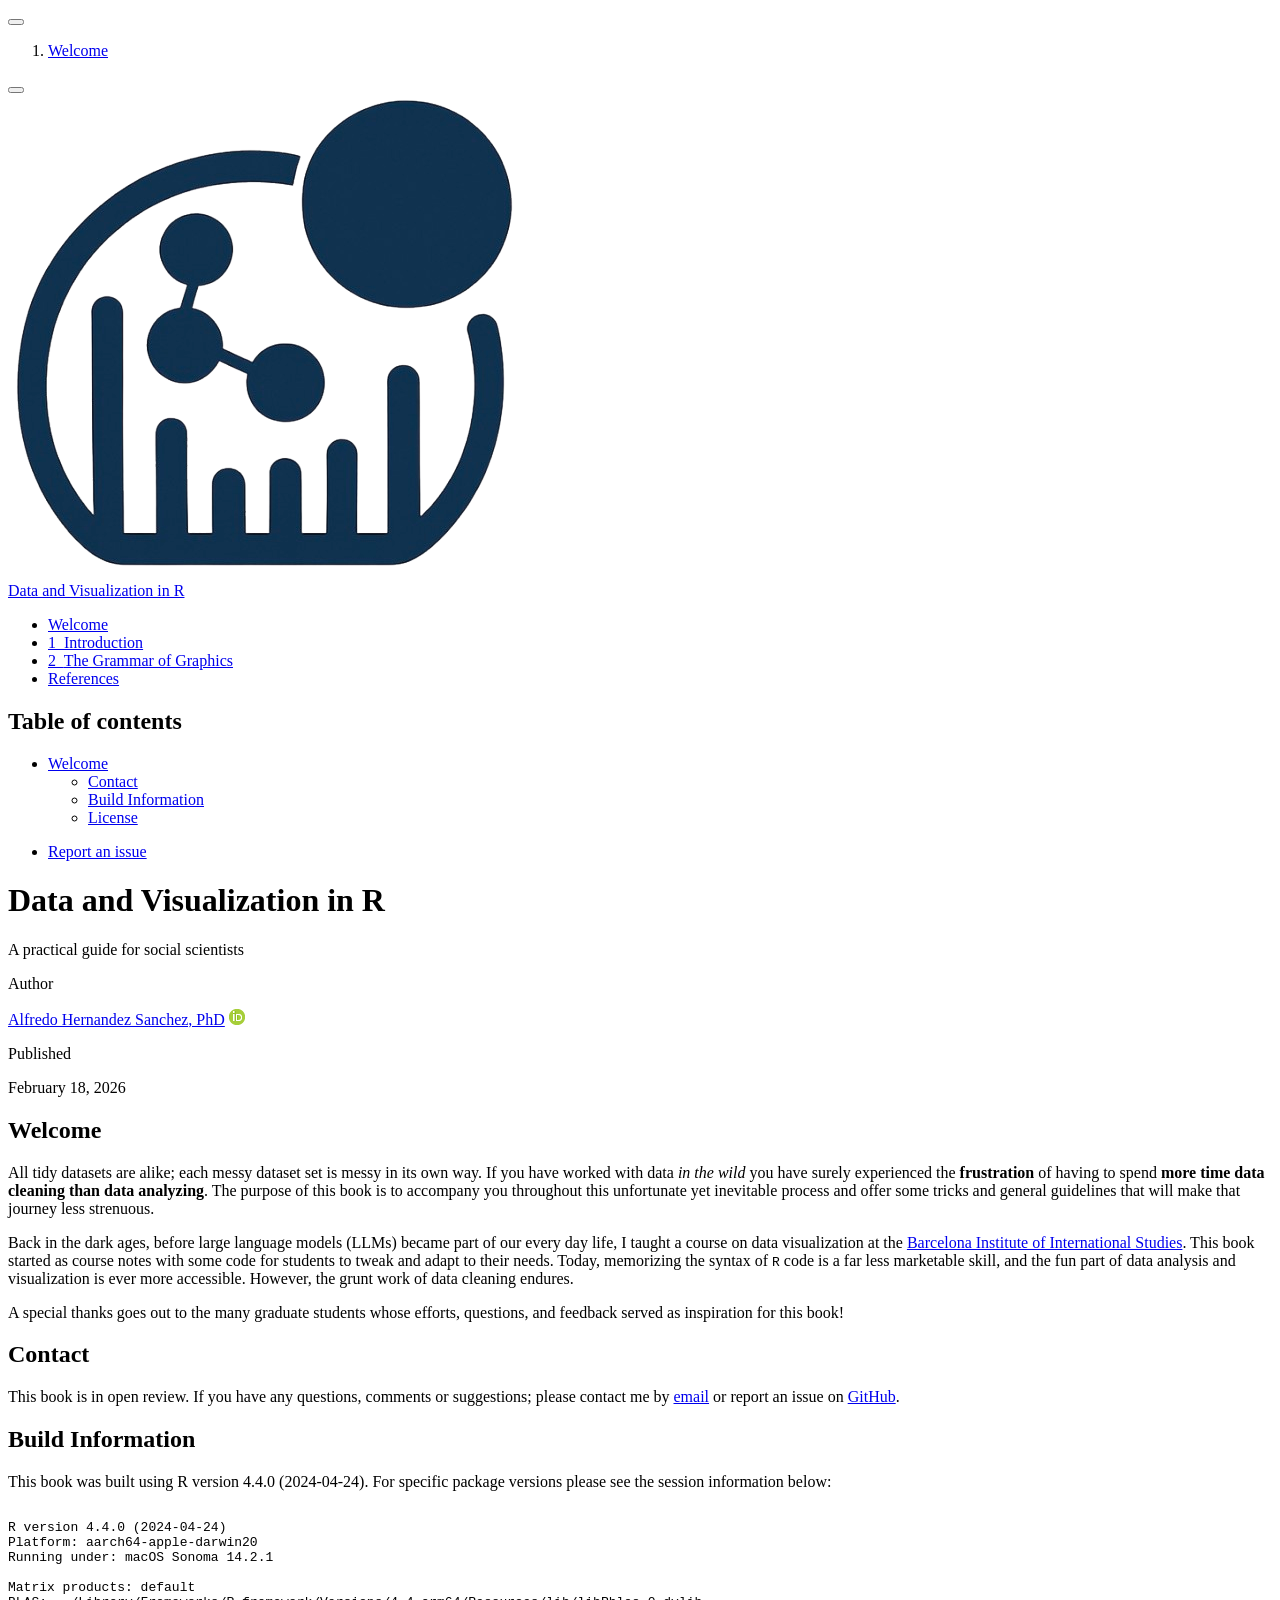
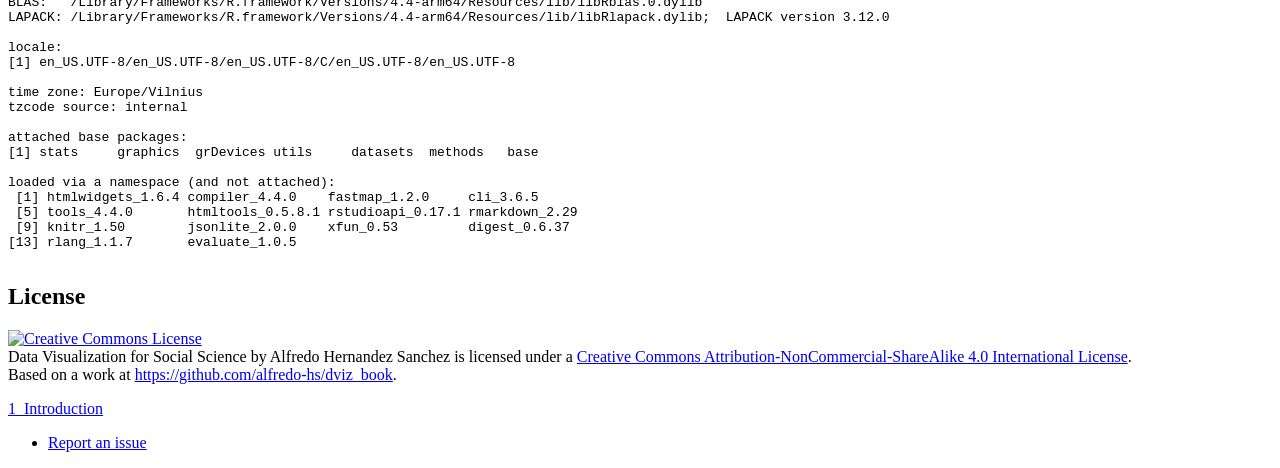
==== _book/index.html @ f852b3b5 "minimal changes" ====
<!DOCTYPE html>
<html xmlns="http://www.w3.org/1999/xhtml" lang="en" xml:lang="en"><head>

<meta charset="utf-8">
<meta name="generator" content="quarto-1.6.39">

<meta name="viewport" content="width=device-width, initial-scale=1.0, user-scalable=yes">

<meta name="author" content="Alfredo Hernandez Sanchez, PhD">
<meta name="dcterms.date" content="2026-02-18">

<title>Data and Visualization in R</title>
<style>
code{white-space: pre-wrap;}
span.smallcaps{font-variant: small-caps;}
div.columns{display: flex; gap: min(4vw, 1.5em);}
div.column{flex: auto; overflow-x: auto;}
div.hanging-indent{margin-left: 1.5em; text-indent: -1.5em;}
ul.task-list{list-style: none;}
ul.task-list li input[type="checkbox"] {
  width: 0.8em;
  margin: 0 0.8em 0.2em -1em; /* quarto-specific, see https://github.com/quarto-dev/quarto-cli/issues/4556 */ 
  vertical-align: middle;
}
</style>


<script src="site_libs/quarto-nav/quarto-nav.js"></script>
<script src="site_libs/quarto-nav/headroom.min.js"></script>
<script src="site_libs/clipboard/clipboard.min.js"></script>
<script src="site_libs/quarto-search/autocomplete.umd.js"></script>
<script src="site_libs/quarto-search/fuse.min.js"></script>
<script src="site_libs/quarto-search/quarto-search.js"></script>
<meta name="quarto:offset" content="./">
<link href="./intro.html" rel="next">
<script src="site_libs/quarto-html/quarto.js"></script>
<script src="site_libs/quarto-html/popper.min.js"></script>
<script src="site_libs/quarto-html/tippy.umd.min.js"></script>
<script src="site_libs/quarto-html/anchor.min.js"></script>
<link href="site_libs/quarto-html/tippy.css" rel="stylesheet">
<link href="site_libs/quarto-html/quarto-syntax-highlighting-e26003cea8cd680ca0c55a263523d882.css" rel="stylesheet" id="quarto-text-highlighting-styles">
<script src="site_libs/bootstrap/bootstrap.min.js"></script>
<link href="site_libs/bootstrap/bootstrap-icons.css" rel="stylesheet">
<link href="site_libs/bootstrap/bootstrap-626149efe8f5d16e1d391ba177679bf0.min.css" rel="stylesheet" append-hash="true" id="quarto-bootstrap" data-mode="light">
<script id="quarto-search-options" type="application/json">{
  "location": "sidebar",
  "copy-button": false,
  "collapse-after": 3,
  "panel-placement": "start",
  "type": "textbox",
  "limit": 50,
  "keyboard-shortcut": [
    "f",
    "/",
    "s"
  ],
  "show-item-context": false,
  "language": {
    "search-no-results-text": "No results",
    "search-matching-documents-text": "matching documents",
    "search-copy-link-title": "Copy link to search",
    "search-hide-matches-text": "Hide additional matches",
    "search-more-match-text": "more match in this document",
    "search-more-matches-text": "more matches in this document",
    "search-clear-button-title": "Clear",
    "search-text-placeholder": "",
    "search-detached-cancel-button-title": "Cancel",
    "search-submit-button-title": "Submit",
    "search-label": "Search"
  }
}</script>


<link rel="stylesheet" href="styles.css">
</head>

<body class="nav-sidebar floating">

<div id="quarto-search-results"></div>
  <header id="quarto-header" class="headroom fixed-top">
  <nav class="quarto-secondary-nav">
    <div class="container-fluid d-flex">
      <button type="button" class="quarto-btn-toggle btn" data-bs-toggle="collapse" role="button" data-bs-target=".quarto-sidebar-collapse-item" aria-controls="quarto-sidebar" aria-expanded="false" aria-label="Toggle sidebar navigation" onclick="if (window.quartoToggleHeadroom) { window.quartoToggleHeadroom(); }">
        <i class="bi bi-layout-text-sidebar-reverse"></i>
      </button>
        <nav class="quarto-page-breadcrumbs" aria-label="breadcrumb"><ol class="breadcrumb"><li class="breadcrumb-item"><a href="./index.html">Welcome</a></li></ol></nav>
        <a class="flex-grow-1" role="navigation" data-bs-toggle="collapse" data-bs-target=".quarto-sidebar-collapse-item" aria-controls="quarto-sidebar" aria-expanded="false" aria-label="Toggle sidebar navigation" onclick="if (window.quartoToggleHeadroom) { window.quartoToggleHeadroom(); }">      
        </a>
      <button type="button" class="btn quarto-search-button" aria-label="Search" onclick="window.quartoOpenSearch();">
        <i class="bi bi-search"></i>
      </button>
    </div>
  </nav>
</header>
<!-- content -->
<div id="quarto-content" class="quarto-container page-columns page-rows-contents page-layout-article">
<!-- sidebar -->
  <nav id="quarto-sidebar" class="sidebar collapse collapse-horizontal quarto-sidebar-collapse-item sidebar-navigation floating overflow-auto">
    <div class="pt-lg-2 mt-2 text-left sidebar-header sidebar-header-stacked">
      <a href="./index.html" class="sidebar-logo-link">
      <img src="./resources/icon.png" alt="" class="sidebar-logo py-0 d-lg-inline d-none">
      </a>
    <div class="sidebar-title mb-0 py-0">
      <a href="./">Data and Visualization in R</a> 
        <div class="sidebar-tools-main">
    <a href="https://github.com/alfredo-hs/dviz_book" title="Source Code" class="quarto-navigation-tool px-1" aria-label="Source Code"><i class="bi bi-github"></i></a>
  <a href="" class="quarto-reader-toggle quarto-navigation-tool px-1" onclick="window.quartoToggleReader(); return false;" title="Toggle reader mode">
  <div class="quarto-reader-toggle-btn">
  <i class="bi"></i>
  </div>
</a>
</div>
    </div>
      </div>
        <div class="mt-2 flex-shrink-0 align-items-center">
        <div class="sidebar-search">
        <div id="quarto-search" class="" title="Search"></div>
        </div>
        </div>
    <div class="sidebar-menu-container"> 
    <ul class="list-unstyled mt-1">
        <li class="sidebar-item">
  <div class="sidebar-item-container"> 
  <a href="./index.html" class="sidebar-item-text sidebar-link active">
 <span class="menu-text">Welcome</span></a>
  </div>
</li>
        <li class="sidebar-item">
  <div class="sidebar-item-container"> 
  <a href="./intro.html" class="sidebar-item-text sidebar-link">
 <span class="menu-text"><span class="chapter-number">1</span>&nbsp; <span class="chapter-title">Introduction</span></span></a>
  </div>
</li>
        <li class="sidebar-item">
  <div class="sidebar-item-container"> 
  <a href="./ggbasics.html" class="sidebar-item-text sidebar-link">
 <span class="menu-text"><span class="chapter-number">2</span>&nbsp; <span class="chapter-title">The Grammar of Graphics</span></span></a>
  </div>
</li>
        <li class="sidebar-item">
  <div class="sidebar-item-container"> 
  <a href="./references.html" class="sidebar-item-text sidebar-link">
 <span class="menu-text">References</span></a>
  </div>
</li>
    </ul>
    </div>
</nav>
<div id="quarto-sidebar-glass" class="quarto-sidebar-collapse-item" data-bs-toggle="collapse" data-bs-target=".quarto-sidebar-collapse-item"></div>
<!-- margin-sidebar -->
    <div id="quarto-margin-sidebar" class="sidebar margin-sidebar">
        <nav id="TOC" role="doc-toc" class="toc-active">
    <h2 id="toc-title">Table of contents</h2>
   
  <ul>
  <li><a href="#welcome" id="toc-welcome" class="nav-link active" data-scroll-target="#welcome">Welcome</a>
  <ul class="collapse">
  <li><a href="#contact" id="toc-contact" class="nav-link" data-scroll-target="#contact">Contact</a></li>
  <li><a href="#build-information" id="toc-build-information" class="nav-link" data-scroll-target="#build-information">Build Information</a></li>
  <li><a href="#license" id="toc-license" class="nav-link" data-scroll-target="#license">License</a></li>
  </ul></li>
  </ul>
<div class="toc-actions"><ul><li><a href="https://github.com/alfredo-hs/dviz_book/issues/new" class="toc-action"><i class="bi bi-github"></i>Report an issue</a></li></ul></div></nav>
    </div>
<!-- main -->
<main class="content" id="quarto-document-content">

<header id="title-block-header" class="quarto-title-block default">
<div class="quarto-title">
<h1 class="title">Data and Visualization in R</h1>
<p class="subtitle lead">A practical guide for social scientists</p>
</div>



<div class="quarto-title-meta">

    <div>
    <div class="quarto-title-meta-heading">Author</div>
    <div class="quarto-title-meta-contents">
             <p><a href="www.alfredohs.com">Alfredo Hernandez Sanchez, PhD</a> <a href="https://orcid.org/0000-0001-7643-249X" class="quarto-title-author-orcid"> <img src="[data-uri]"></a></p>
          </div>
  </div>
    
    <div>
    <div class="quarto-title-meta-heading">Published</div>
    <div class="quarto-title-meta-contents">
      <p class="date">February 18, 2026</p>
    </div>
  </div>
  
    
  </div>
  


</header>


<section id="welcome" class="level1 unnumbered">
<h1 class="unnumbered">Welcome</h1>
<p>All tidy datasets are alike; each messy dataset set is messy in its own way. If you have worked with data <em>in the wild</em> you have surely experienced the <strong>frustration</strong> of having to spend <strong>more time data cleaning than data analyzing</strong>. The purpose of this book is to accompany you throughout this unfortunate yet inevitable process and offer some tricks and general guidelines that will make that journey less strenuous.</p>
<p>Back in the dark ages, before large language models (LLMs) became part of our every day life, I taught a course on data visualization at the <a href="https://www.ibei.org/en" target="_blank">Barcelona Institute of International Studies</a>. This book started as course notes with some code for students to tweak and adapt to their needs. Today, memorizing the syntax of <code>R</code> code is a far less marketable skill, and the fun part of data analysis and visualization is ever more accessible. However, the grunt work of data cleaning endures.</p>
<!-- Data, much like life itself, is probably always have some chaotic element to it.  -->
<!-- This book offers a gentle introduction to data visualization using R and -- occasionally -- python. In this book you will learn how to make beautiful, informative, and reproducible visualizations with examples from different social sciences. It is inspired by a course on Data Visualization that <a href="https://alhdzsz.net/" target="_blank">I</a> taught at the <a href="https://www.ibei.org/en" target="_blank">Barcelona Institute of International Studies</a>.  -->
<p>A special thanks goes out to the many graduate students whose efforts, questions, and feedback served as inspiration for this book!</p>
<section id="contact" class="level2 unnumbered">
<h2 class="unnumbered anchored" data-anchor-id="contact">Contact</h2>
<p>This book is in open review. If you have any questions, comments or suggestions; please contact me by <a href="mailto:alhdzsz@gmail.com">email</a> or report an issue on <a href="https://github.com/alfredo-hs/dviz_book">GitHub</a>.</p>
</section>
<section id="build-information" class="level2">
<h2 class="anchored" data-anchor-id="build-information">Build Information</h2>
<p>This book was built using R version 4.4.0 (2024-04-24). For specific package versions please see the session information below:</p>
<div class="cell">
<div class="cell-output cell-output-stdout">
<pre><code>R version 4.4.0 (2024-04-24)
Platform: aarch64-apple-darwin20
Running under: macOS Sonoma 14.2.1

Matrix products: default
BLAS:   /Library/Frameworks/R.framework/Versions/4.4-arm64/Resources/lib/libRblas.0.dylib 
LAPACK: /Library/Frameworks/R.framework/Versions/4.4-arm64/Resources/lib/libRlapack.dylib;  LAPACK version 3.12.0

locale:
[1] en_US.UTF-8/en_US.UTF-8/en_US.UTF-8/C/en_US.UTF-8/en_US.UTF-8

time zone: Europe/Vilnius
tzcode source: internal

attached base packages:
[1] stats     graphics  grDevices utils     datasets  methods   base     

loaded via a namespace (and not attached):
 [1] htmlwidgets_1.6.4 compiler_4.4.0    fastmap_1.2.0     cli_3.6.5        
 [5] tools_4.4.0       htmltools_0.5.8.1 rstudioapi_0.17.1 rmarkdown_2.29   
 [9] knitr_1.50        jsonlite_2.0.0    xfun_0.53         digest_0.6.37    
[13] rlang_1.1.7       evaluate_1.0.5   </code></pre>
</div>
</div>
</section>
<section id="license" class="level2 unnumbered">
<h2 class="unnumbered anchored" data-anchor-id="license">License</h2>
<p><a rel="license" href="http://creativecommons.org/licenses/by-nc-sa/4.0/"><img src="https://i.creativecommons.org/l/by-nc-sa/4.0/88x31.png" alt="Creative Commons License" style="border-width:0"></a><br><span xmlns:dct="http://purl.org/dc/terms/" property="dct:title">Data Visualization for Social Science</span> by <span xmlns:cc="http://creativecommons.org/ns#" property="cc:attributionName">Alfredo Hernandez Sanchez</span> is licensed under a <a rel="license" href="http://creativecommons.org/licenses/by-nc-sa/4.0/">Creative Commons Attribution-NonCommercial-ShareAlike 4.0 International License</a>.<br>Based on a work at <a xmlns:dct="http://purl.org/dc/terms/" href="https://github.com/alhdzsz/dviz_book" rel="dct:source">https://github.com/alfredo-hs/dviz_book</a>.</p>


</section>
</section>

</main> <!-- /main -->
<script id="quarto-html-after-body" type="application/javascript">
window.document.addEventListener("DOMContentLoaded", function (event) {
  const toggleBodyColorMode = (bsSheetEl) => {
    const mode = bsSheetEl.getAttribute("data-mode");
    const bodyEl = window.document.querySelector("body");
    if (mode === "dark") {
      bodyEl.classList.add("quarto-dark");
      bodyEl.classList.remove("quarto-light");
    } else {
      bodyEl.classList.add("quarto-light");
      bodyEl.classList.remove("quarto-dark");
    }
  }
  const toggleBodyColorPrimary = () => {
    const bsSheetEl = window.document.querySelector("link#quarto-bootstrap");
    if (bsSheetEl) {
      toggleBodyColorMode(bsSheetEl);
    }
  }
  toggleBodyColorPrimary();  
  const icon = "";
  const anchorJS = new window.AnchorJS();
  anchorJS.options = {
    placement: 'right',
    icon: icon
  };
  anchorJS.add('.anchored');
  const isCodeAnnotation = (el) => {
    for (const clz of el.classList) {
      if (clz.startsWith('code-annotation-')) {                     
        return true;
      }
    }
    return false;
  }
  const onCopySuccess = function(e) {
    // button target
    const button = e.trigger;
    // don't keep focus
    button.blur();
    // flash "checked"
    button.classList.add('code-copy-button-checked');
    var currentTitle = button.getAttribute("title");
    button.setAttribute("title", "Copied!");
    let tooltip;
    if (window.bootstrap) {
      button.setAttribute("data-bs-toggle", "tooltip");
      button.setAttribute("data-bs-placement", "left");
      button.setAttribute("data-bs-title", "Copied!");
      tooltip = new bootstrap.Tooltip(button, 
        { trigger: "manual", 
          customClass: "code-copy-button-tooltip",
          offset: [0, -8]});
      tooltip.show();    
    }
    setTimeout(function() {
      if (tooltip) {
        tooltip.hide();
        button.removeAttribute("data-bs-title");
        button.removeAttribute("data-bs-toggle");
        button.removeAttribute("data-bs-placement");
      }
      button.setAttribute("title", currentTitle);
      button.classList.remove('code-copy-button-checked');
    }, 1000);
    // clear code selection
    e.clearSelection();
  }
  const getTextToCopy = function(trigger) {
      const codeEl = trigger.previousElementSibling.cloneNode(true);
      for (const childEl of codeEl.children) {
        if (isCodeAnnotation(childEl)) {
          childEl.remove();
        }
      }
      return codeEl.innerText;
  }
  const clipboard = new window.ClipboardJS('.code-copy-button:not([data-in-quarto-modal])', {
    text: getTextToCopy
  });
  clipboard.on('success', onCopySuccess);
  if (window.document.getElementById('quarto-embedded-source-code-modal')) {
    const clipboardModal = new window.ClipboardJS('.code-copy-button[data-in-quarto-modal]', {
      text: getTextToCopy,
      container: window.document.getElementById('quarto-embedded-source-code-modal')
    });
    clipboardModal.on('success', onCopySuccess);
  }
    var localhostRegex = new RegExp(/^(?:http|https):\/\/localhost\:?[0-9]*\//);
    var mailtoRegex = new RegExp(/^mailto:/);
      var filterRegex = new RegExp('/' + window.location.host + '/');
    var isInternal = (href) => {
        return filterRegex.test(href) || localhostRegex.test(href) || mailtoRegex.test(href);
    }
    // Inspect non-navigation links and adorn them if external
 	var links = window.document.querySelectorAll('a[href]:not(.nav-link):not(.navbar-brand):not(.toc-action):not(.sidebar-link):not(.sidebar-item-toggle):not(.pagination-link):not(.no-external):not([aria-hidden]):not(.dropdown-item):not(.quarto-navigation-tool):not(.about-link)');
    for (var i=0; i<links.length; i++) {
      const link = links[i];
      if (!isInternal(link.href)) {
        // undo the damage that might have been done by quarto-nav.js in the case of
        // links that we want to consider external
        if (link.dataset.originalHref !== undefined) {
          link.href = link.dataset.originalHref;
        }
      }
    }
  function tippyHover(el, contentFn, onTriggerFn, onUntriggerFn) {
    const config = {
      allowHTML: true,
      maxWidth: 500,
      delay: 100,
      arrow: false,
      appendTo: function(el) {
          return el.parentElement;
      },
      interactive: true,
      interactiveBorder: 10,
      theme: 'quarto',
      placement: 'bottom-start',
    };
    if (contentFn) {
      config.content = contentFn;
    }
    if (onTriggerFn) {
      config.onTrigger = onTriggerFn;
    }
    if (onUntriggerFn) {
      config.onUntrigger = onUntriggerFn;
    }
    window.tippy(el, config); 
  }
  const noterefs = window.document.querySelectorAll('a[role="doc-noteref"]');
  for (var i=0; i<noterefs.length; i++) {
    const ref = noterefs[i];
    tippyHover(ref, function() {
      // use id or data attribute instead here
      let href = ref.getAttribute('data-footnote-href') || ref.getAttribute('href');
      try { href = new URL(href).hash; } catch {}
      const id = href.replace(/^#\/?/, "");
      const note = window.document.getElementById(id);
      if (note) {
        return note.innerHTML;
      } else {
        return "";
      }
    });
  }
  const xrefs = window.document.querySelectorAll('a.quarto-xref');
  const processXRef = (id, note) => {
    // Strip column container classes
    const stripColumnClz = (el) => {
      el.classList.remove("page-full", "page-columns");
      if (el.children) {
        for (const child of el.children) {
          stripColumnClz(child);
        }
      }
    }
    stripColumnClz(note)
    if (id === null || id.startsWith('sec-')) {
      // Special case sections, only their first couple elements
      const container = document.createElement("div");
      if (note.children && note.children.length > 2) {
        container.appendChild(note.children[0].cloneNode(true));
        for (let i = 1; i < note.children.length; i++) {
          const child = note.children[i];
          if (child.tagName === "P" && child.innerText === "") {
            continue;
          } else {
            container.appendChild(child.cloneNode(true));
            break;
          }
        }
        if (window.Quarto?.typesetMath) {
          window.Quarto.typesetMath(container);
        }
        return container.innerHTML
      } else {
        if (window.Quarto?.typesetMath) {
          window.Quarto.typesetMath(note);
        }
        return note.innerHTML;
      }
    } else {
      // Remove any anchor links if they are present
      const anchorLink = note.querySelector('a.anchorjs-link');
      if (anchorLink) {
        anchorLink.remove();
      }
      if (window.Quarto?.typesetMath) {
        window.Quarto.typesetMath(note);
      }
      if (note.classList.contains("callout")) {
        return note.outerHTML;
      } else {
        return note.innerHTML;
      }
    }
  }
  for (var i=0; i<xrefs.length; i++) {
    const xref = xrefs[i];
    tippyHover(xref, undefined, function(instance) {
      instance.disable();
      let url = xref.getAttribute('href');
      let hash = undefined; 
      if (url.startsWith('#')) {
        hash = url;
      } else {
        try { hash = new URL(url).hash; } catch {}
      }
      if (hash) {
        const id = hash.replace(/^#\/?/, "");
        const note = window.document.getElementById(id);
        if (note !== null) {
          try {
            const html = processXRef(id, note.cloneNode(true));
            instance.setContent(html);
          } finally {
            instance.enable();
            instance.show();
          }
        } else {
          // See if we can fetch this
          fetch(url.split('#')[0])
          .then(res => res.text())
          .then(html => {
            const parser = new DOMParser();
            const htmlDoc = parser.parseFromString(html, "text/html");
            const note = htmlDoc.getElementById(id);
            if (note !== null) {
              const html = processXRef(id, note);
              instance.setContent(html);
            } 
          }).finally(() => {
            instance.enable();
            instance.show();
          });
        }
      } else {
        // See if we can fetch a full url (with no hash to target)
        // This is a special case and we should probably do some content thinning / targeting
        fetch(url)
        .then(res => res.text())
        .then(html => {
          const parser = new DOMParser();
          const htmlDoc = parser.parseFromString(html, "text/html");
          const note = htmlDoc.querySelector('main.content');
          if (note !== null) {
            // This should only happen for chapter cross references
            // (since there is no id in the URL)
            // remove the first header
            if (note.children.length > 0 && note.children[0].tagName === "HEADER") {
              note.children[0].remove();
            }
            const html = processXRef(null, note);
            instance.setContent(html);
          } 
        }).finally(() => {
          instance.enable();
          instance.show();
        });
      }
    }, function(instance) {
    });
  }
      let selectedAnnoteEl;
      const selectorForAnnotation = ( cell, annotation) => {
        let cellAttr = 'data-code-cell="' + cell + '"';
        let lineAttr = 'data-code-annotation="' +  annotation + '"';
        const selector = 'span[' + cellAttr + '][' + lineAttr + ']';
        return selector;
      }
      const selectCodeLines = (annoteEl) => {
        const doc = window.document;
        const targetCell = annoteEl.getAttribute("data-target-cell");
        const targetAnnotation = annoteEl.getAttribute("data-target-annotation");
        const annoteSpan = window.document.querySelector(selectorForAnnotation(targetCell, targetAnnotation));
        const lines = annoteSpan.getAttribute("data-code-lines").split(",");
        const lineIds = lines.map((line) => {
          return targetCell + "-" + line;
        })
        let top = null;
        let height = null;
        let parent = null;
        if (lineIds.length > 0) {
            //compute the position of the single el (top and bottom and make a div)
            const el = window.document.getElementById(lineIds[0]);
            top = el.offsetTop;
            height = el.offsetHeight;
            parent = el.parentElement.parentElement;
          if (lineIds.length > 1) {
            const lastEl = window.document.getElementById(lineIds[lineIds.length - 1]);
            const bottom = lastEl.offsetTop + lastEl.offsetHeight;
            height = bottom - top;
          }
          if (top !== null && height !== null && parent !== null) {
            // cook up a div (if necessary) and position it 
            let div = window.document.getElementById("code-annotation-line-highlight");
            if (div === null) {
              div = window.document.createElement("div");
              div.setAttribute("id", "code-annotation-line-highlight");
              div.style.position = 'absolute';
              parent.appendChild(div);
            }
            div.style.top = top - 2 + "px";
            div.style.height = height + 4 + "px";
            div.style.left = 0;
            let gutterDiv = window.document.getElementById("code-annotation-line-highlight-gutter");
            if (gutterDiv === null) {
              gutterDiv = window.document.createElement("div");
              gutterDiv.setAttribute("id", "code-annotation-line-highlight-gutter");
              gutterDiv.style.position = 'absolute';
              const codeCell = window.document.getElementById(targetCell);
              const gutter = codeCell.querySelector('.code-annotation-gutter');
              gutter.appendChild(gutterDiv);
            }
            gutterDiv.style.top = top - 2 + "px";
            gutterDiv.style.height = height + 4 + "px";
          }
          selectedAnnoteEl = annoteEl;
        }
      };
      const unselectCodeLines = () => {
        const elementsIds = ["code-annotation-line-highlight", "code-annotation-line-highlight-gutter"];
        elementsIds.forEach((elId) => {
          const div = window.document.getElementById(elId);
          if (div) {
            div.remove();
          }
        });
        selectedAnnoteEl = undefined;
      };
        // Handle positioning of the toggle
    window.addEventListener(
      "resize",
      throttle(() => {
        elRect = undefined;
        if (selectedAnnoteEl) {
          selectCodeLines(selectedAnnoteEl);
        }
      }, 10)
    );
    function throttle(fn, ms) {
    let throttle = false;
    let timer;
      return (...args) => {
        if(!throttle) { // first call gets through
            fn.apply(this, args);
            throttle = true;
        } else { // all the others get throttled
            if(timer) clearTimeout(timer); // cancel #2
            timer = setTimeout(() => {
              fn.apply(this, args);
              timer = throttle = false;
            }, ms);
        }
      };
    }
      // Attach click handler to the DT
      const annoteDls = window.document.querySelectorAll('dt[data-target-cell]');
      for (const annoteDlNode of annoteDls) {
        annoteDlNode.addEventListener('click', (event) => {
          const clickedEl = event.target;
          if (clickedEl !== selectedAnnoteEl) {
            unselectCodeLines();
            const activeEl = window.document.querySelector('dt[data-target-cell].code-annotation-active');
            if (activeEl) {
              activeEl.classList.remove('code-annotation-active');
            }
            selectCodeLines(clickedEl);
            clickedEl.classList.add('code-annotation-active');
          } else {
            // Unselect the line
            unselectCodeLines();
            clickedEl.classList.remove('code-annotation-active');
          }
        });
      }
  const findCites = (el) => {
    const parentEl = el.parentElement;
    if (parentEl) {
      const cites = parentEl.dataset.cites;
      if (cites) {
        return {
          el,
          cites: cites.split(' ')
        };
      } else {
        return findCites(el.parentElement)
      }
    } else {
      return undefined;
    }
  };
  var bibliorefs = window.document.querySelectorAll('a[role="doc-biblioref"]');
  for (var i=0; i<bibliorefs.length; i++) {
    const ref = bibliorefs[i];
    const citeInfo = findCites(ref);
    if (citeInfo) {
      tippyHover(citeInfo.el, function() {
        var popup = window.document.createElement('div');
        citeInfo.cites.forEach(function(cite) {
          var citeDiv = window.document.createElement('div');
          citeDiv.classList.add('hanging-indent');
          citeDiv.classList.add('csl-entry');
          var biblioDiv = window.document.getElementById('ref-' + cite);
          if (biblioDiv) {
            citeDiv.innerHTML = biblioDiv.innerHTML;
          }
          popup.appendChild(citeDiv);
        });
        return popup.innerHTML;
      });
    }
  }
});
</script>
<nav class="page-navigation">
  <div class="nav-page nav-page-previous">
  </div>
  <div class="nav-page nav-page-next">
      <a href="./intro.html" class="pagination-link" aria-label="Introduction">
        <span class="nav-page-text"><span class="chapter-number">1</span>&nbsp; <span class="chapter-title">Introduction</span></span> <i class="bi bi-arrow-right-short"></i>
      </a>
  </div>
</nav>
</div> <!-- /content -->




<footer class="footer"><div class="nav-footer"><div class="nav-footer-center"><div class="toc-actions d-sm-block d-md-none"><ul><li><a href="https://github.com/alfredo-hs/dviz_book/issues/new" class="toc-action"><i class="bi bi-github"></i>Report an issue</a></li></ul></div></div></div></footer></body></html>
---- _book/styles.css ----
/* Make each code cell a vertical flex container */
.cell {
  display: flex;
  flex-direction: column;
}

/* Ensure outputs are shown first */
.cell .cell-output {
  order: 1;
}

/* Place the code-fold toggle after the output */
.cell details.code-fold {
  order: 2;
  margin-top: 0.5rem; /* optional spacing */
}
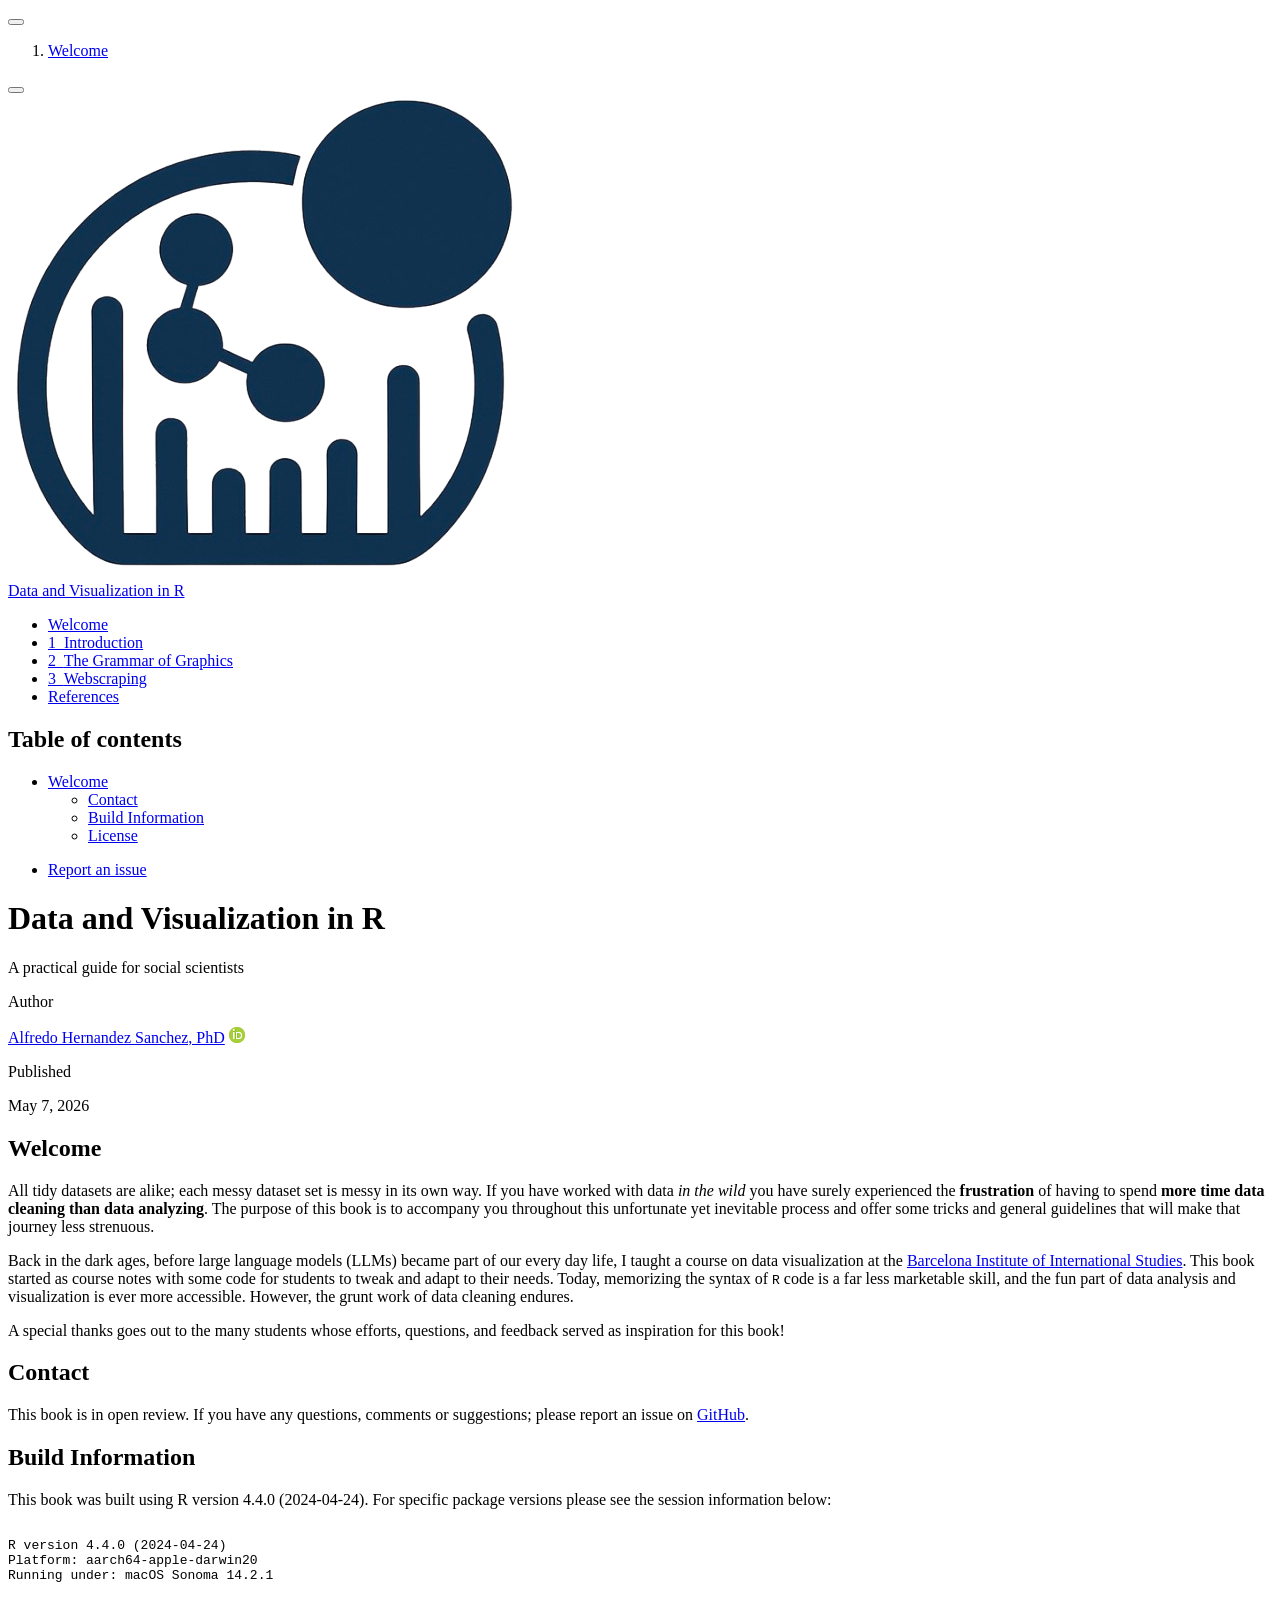
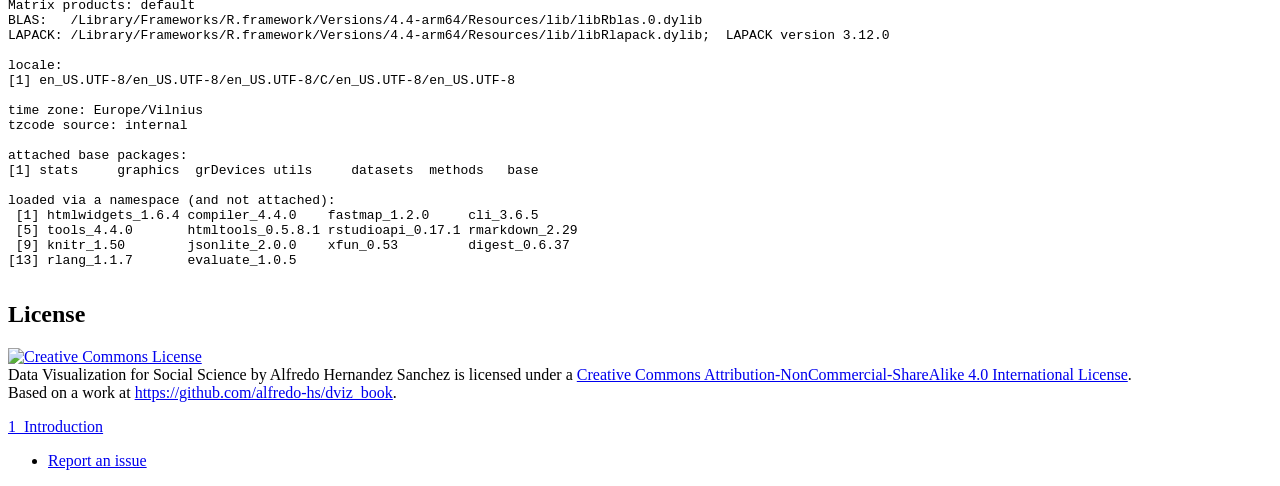
==== commit f2295a67: "added wsc" ====
--- a/_book/index.html
+++ b/_book/index.html
@@ -7,7 +7,7 @@
 <meta name="viewport" content="width=device-width, initial-scale=1.0, user-scalable=yes">
 
 <meta name="author" content="Alfredo Hernandez Sanchez, PhD">
-<meta name="dcterms.date" content="2026-02-18">
+<meta name="dcterms.date" content="2026-05-07">
 
 <title>Data and Visualization in R</title>
 <style>
@@ -139,6 +139,12 @@
 </li>
         <li class="sidebar-item">
   <div class="sidebar-item-container"> 
+  <a href="./webscraping.html" class="sidebar-item-text sidebar-link">
+ <span class="menu-text"><span class="chapter-number">3</span>&nbsp; <span class="chapter-title">Webscraping</span></span></a>
+  </div>
+</li>
+        <li class="sidebar-item">
+  <div class="sidebar-item-container"> 
   <a href="./references.html" class="sidebar-item-text sidebar-link">
  <span class="menu-text">References</span></a>
   </div>
@@ -185,7 +191,7 @@
     <div>
     <div class="quarto-title-meta-heading">Published</div>
     <div class="quarto-title-meta-contents">
-      <p class="date">February 18, 2026</p>
+      <p class="date">May 7, 2026</p>
     </div>
   </div>
   
@@ -201,12 +207,10 @@
 <h1 class="unnumbered">Welcome</h1>
 <p>All tidy datasets are alike; each messy dataset set is messy in its own way. If you have worked with data <em>in the wild</em> you have surely experienced the <strong>frustration</strong> of having to spend <strong>more time data cleaning than data analyzing</strong>. The purpose of this book is to accompany you throughout this unfortunate yet inevitable process and offer some tricks and general guidelines that will make that journey less strenuous.</p>
 <p>Back in the dark ages, before large language models (LLMs) became part of our every day life, I taught a course on data visualization at the <a href="https://www.ibei.org/en" target="_blank">Barcelona Institute of International Studies</a>. This book started as course notes with some code for students to tweak and adapt to their needs. Today, memorizing the syntax of <code>R</code> code is a far less marketable skill, and the fun part of data analysis and visualization is ever more accessible. However, the grunt work of data cleaning endures.</p>
-<!-- Data, much like life itself, is probably always have some chaotic element to it.  -->
-<!-- This book offers a gentle introduction to data visualization using R and -- occasionally -- python. In this book you will learn how to make beautiful, informative, and reproducible visualizations with examples from different social sciences. It is inspired by a course on Data Visualization that <a href="https://alhdzsz.net/" target="_blank">I</a> taught at the <a href="https://www.ibei.org/en" target="_blank">Barcelona Institute of International Studies</a>.  -->
-<p>A special thanks goes out to the many graduate students whose efforts, questions, and feedback served as inspiration for this book!</p>
+<p>A special thanks goes out to the many students whose efforts, questions, and feedback served as inspiration for this book!</p>
 <section id="contact" class="level2 unnumbered">
 <h2 class="unnumbered anchored" data-anchor-id="contact">Contact</h2>
-<p>This book is in open review. If you have any questions, comments or suggestions; please contact me by <a href="mailto:alhdzsz@gmail.com">email</a> or report an issue on <a href="https://github.com/alfredo-hs/dviz_book">GitHub</a>.</p>
+<p>This book is in open review. If you have any questions, comments or suggestions; please report an issue on <a href="https://github.com/alfredo-hs/dviz_book">GitHub</a>.</p>
 </section>
 <section id="build-information" class="level2">
 <h2 class="anchored" data-anchor-id="build-information">Build Information</h2>
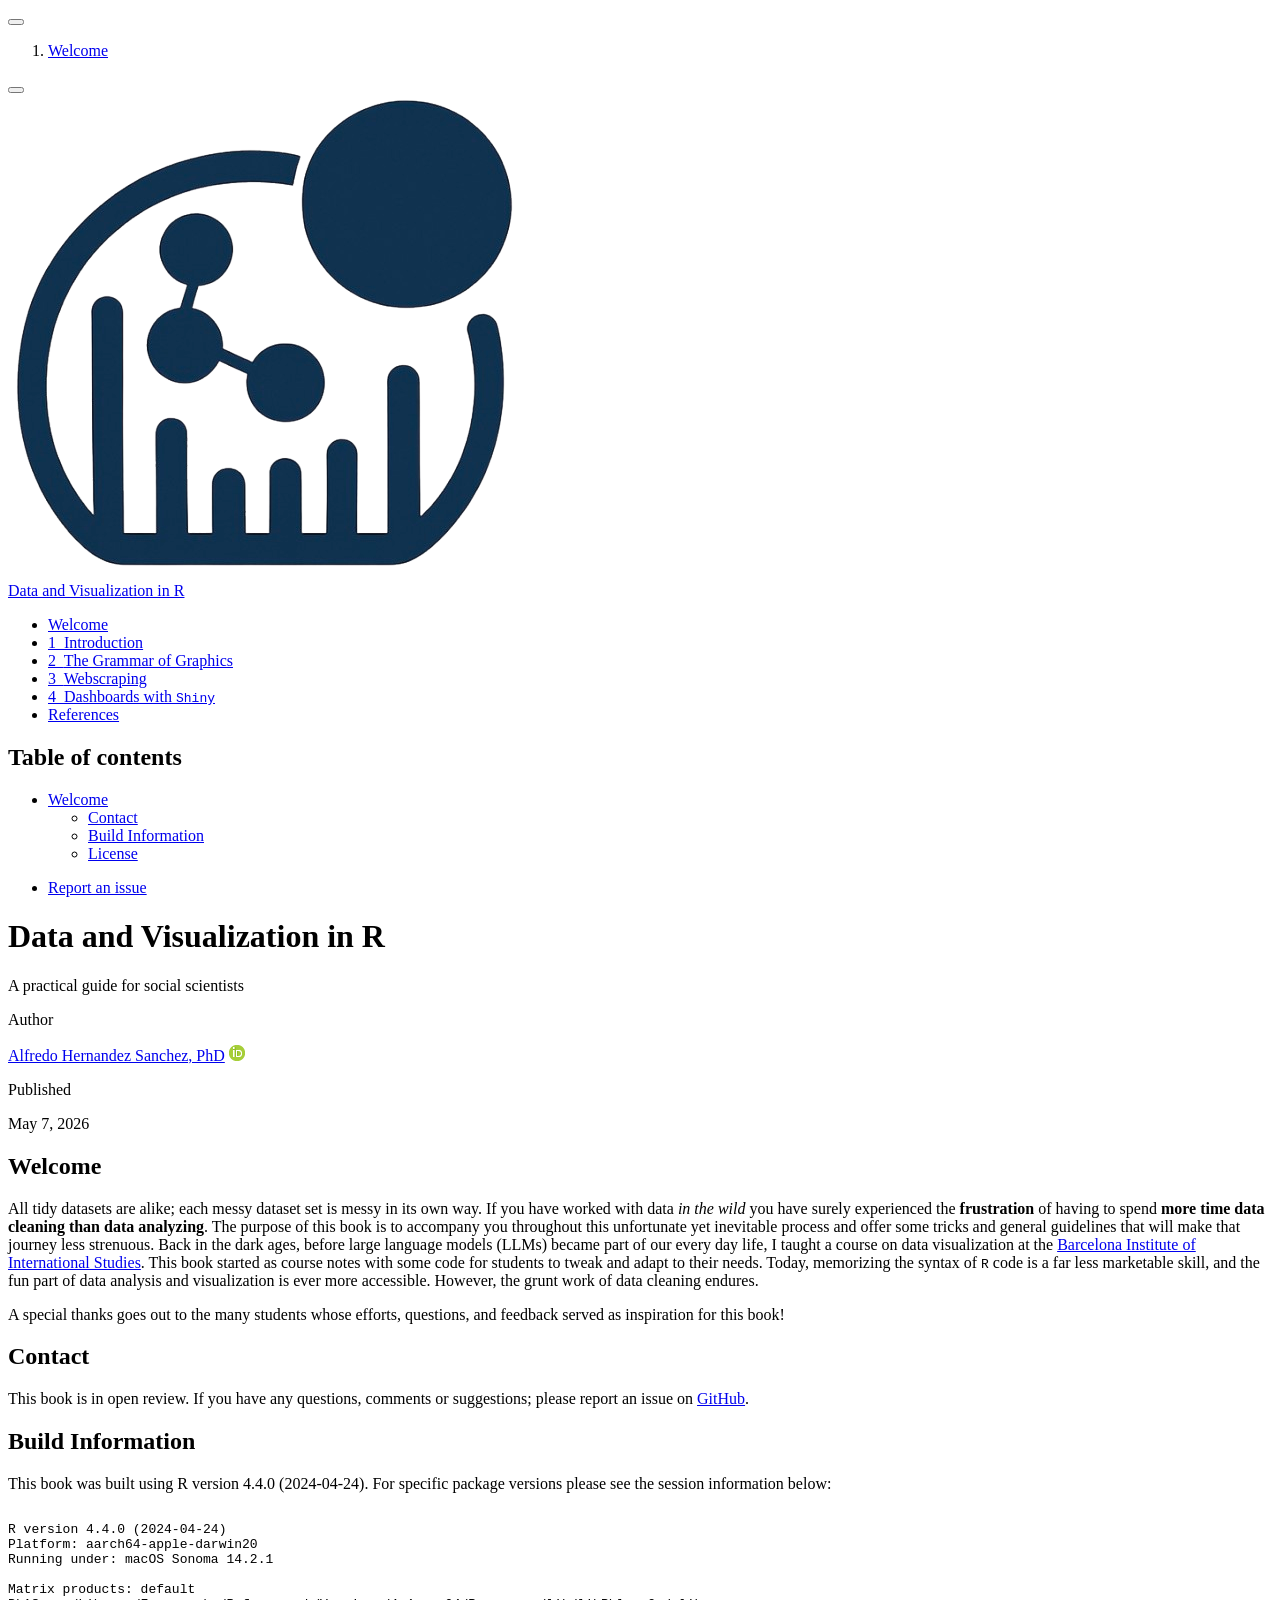
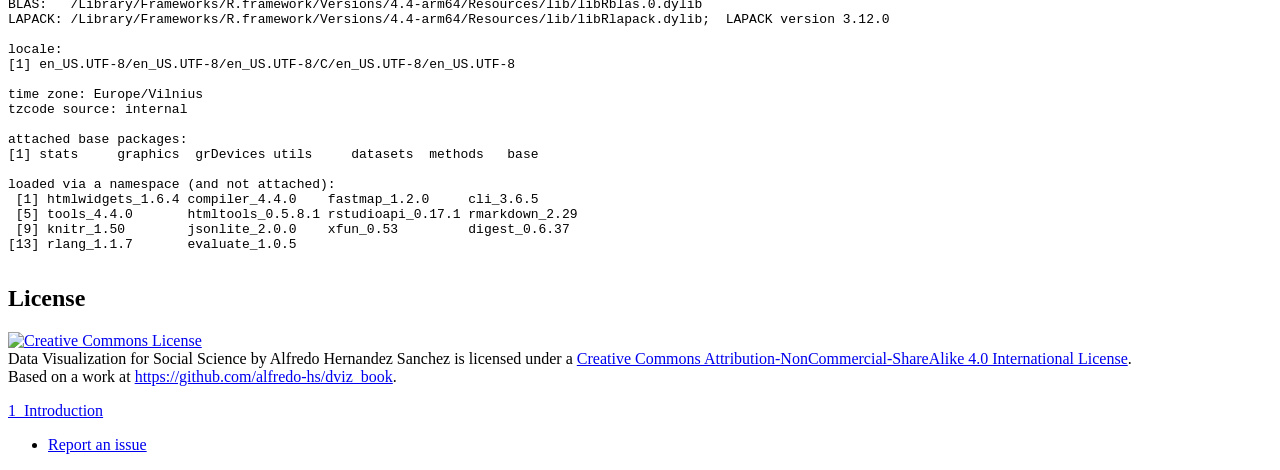
==== commit f9259c33: "dashboards" ====
--- a/_book/index.html
+++ b/_book/index.html
@@ -145,6 +145,12 @@
 </li>
         <li class="sidebar-item">
   <div class="sidebar-item-container"> 
+  <a href="./dashboards.html" class="sidebar-item-text sidebar-link">
+ <span class="menu-text"><span class="chapter-number">4</span>&nbsp; <span class="chapter-title">Dashboards with <code>Shiny</code></span></span></a>
+  </div>
+</li>
+        <li class="sidebar-item">
+  <div class="sidebar-item-container"> 
   <a href="./references.html" class="sidebar-item-text sidebar-link">
  <span class="menu-text">References</span></a>
   </div>
@@ -205,9 +211,9 @@
 
 <section id="welcome" class="level1 unnumbered">
 <h1 class="unnumbered">Welcome</h1>
-<p>All tidy datasets are alike; each messy dataset set is messy in its own way. If you have worked with data <em>in the wild</em> you have surely experienced the <strong>frustration</strong> of having to spend <strong>more time data cleaning than data analyzing</strong>. The purpose of this book is to accompany you throughout this unfortunate yet inevitable process and offer some tricks and general guidelines that will make that journey less strenuous.</p>
-<p>Back in the dark ages, before large language models (LLMs) became part of our every day life, I taught a course on data visualization at the <a href="https://www.ibei.org/en" target="_blank">Barcelona Institute of International Studies</a>. This book started as course notes with some code for students to tweak and adapt to their needs. Today, memorizing the syntax of <code>R</code> code is a far less marketable skill, and the fun part of data analysis and visualization is ever more accessible. However, the grunt work of data cleaning endures.</p>
+<p>All tidy datasets are alike; each messy dataset set is messy in its own way. If you have worked with data <em>in the wild</em> you have surely experienced the <strong>frustration</strong> of having to spend <strong>more time data cleaning than data analyzing</strong>. The purpose of this book is to accompany you throughout this unfortunate yet inevitable process and offer some tricks and general guidelines that will make that journey less strenuous. Back in the dark ages, before large language models (LLMs) became part of our every day life, I taught a course on data visualization at the <a href="https://www.ibei.org/en" target="_blank">Barcelona Institute of International Studies</a>. This book started as course notes with some code for students to tweak and adapt to their needs. Today, memorizing the syntax of <code>R</code> code is a far less marketable skill, and the fun part of data analysis and visualization is ever more accessible. However, the grunt work of data cleaning endures.</p>
 <p>A special thanks goes out to the many students whose efforts, questions, and feedback served as inspiration for this book!</p>
+<!-- quarto publish quarto-pub -->
 <section id="contact" class="level2 unnumbered">
 <h2 class="unnumbered anchored" data-anchor-id="contact">Contact</h2>
 <p>This book is in open review. If you have any questions, comments or suggestions; please report an issue on <a href="https://github.com/alfredo-hs/dviz_book">GitHub</a>.</p>
